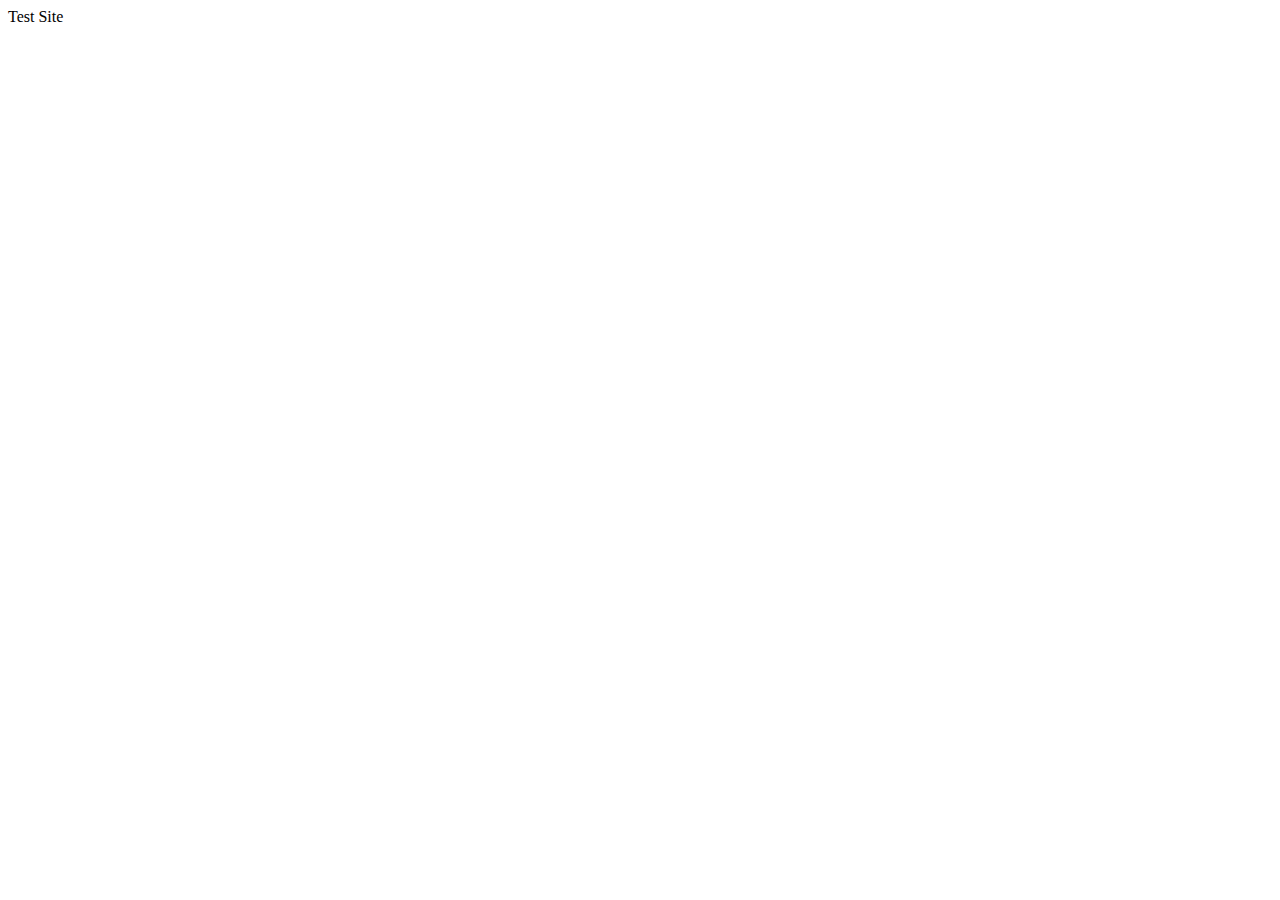
==== index.html @ 460136a5 "Create index.html" ====
<!DOCTYPE html>
<html lang="en">
<head>
    <meta charset="UTF-8">
    <meta http-equiv="X-UA-Compatible" content="IE=edge">
    <meta name="viewport" content="width=device-width, initial-scale=1.0">
    <title>Auflare Type</title>
    <link rel="stylesheet" href="assets/style.css">
    <link rel="shortcut icon" href="assets/auflare.svg" type="image/x-icon">
</head>
<body>
Test Site  
</body>
</html>
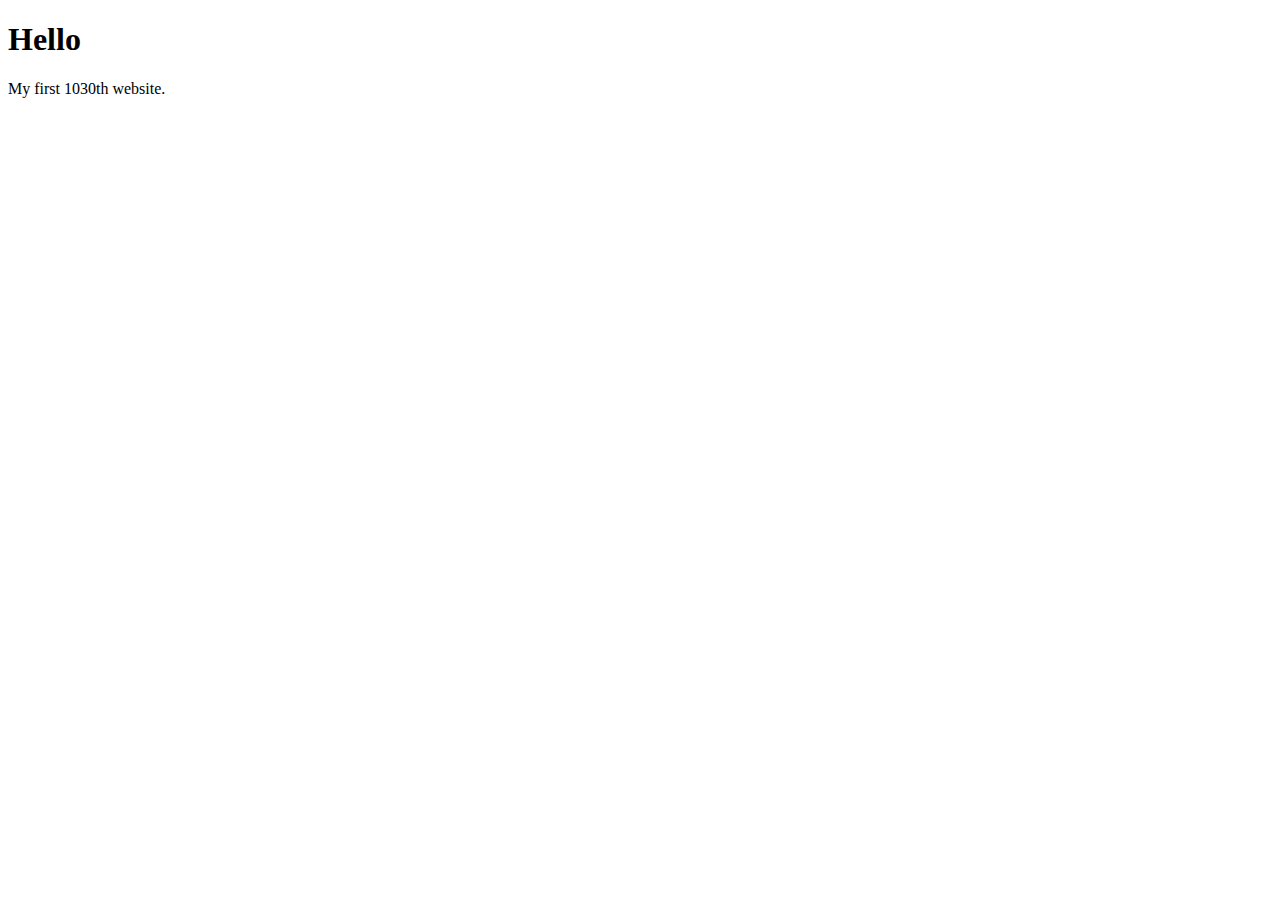
==== commit 6052c978: "Update index.html" ====
--- a/index.html
+++ b/index.html
@@ -9,6 +9,8 @@
     <link rel="shortcut icon" href="assets/auflare.svg" type="image/x-icon">
 </head>
 <body>
-Test Site  
-</body>
+    <h1>Hello</h1>
+    <p>My first 1030th website.</p>
+    
+    </body>
 </html>
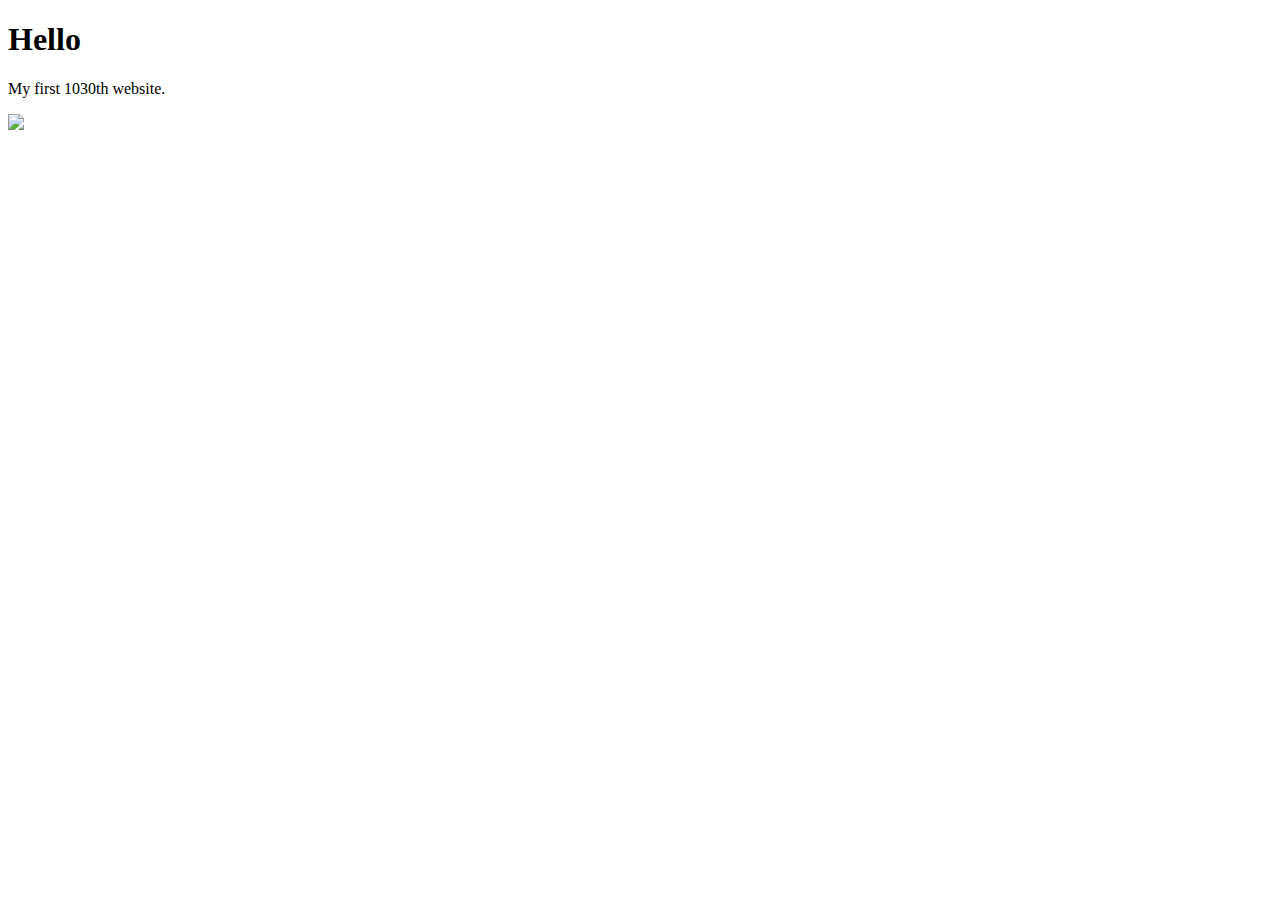
==== commit ebf54c0d: "Update index.html" ====
--- a/index.html
+++ b/index.html
@@ -11,6 +11,6 @@
 <body>
     <h1>Hello</h1>
     <p>My first 1030th website.</p>
-    
+    <img src="https://www.auflare.co/assets/auflare-logo/auflare.svg"/>
     </body>
 </html>
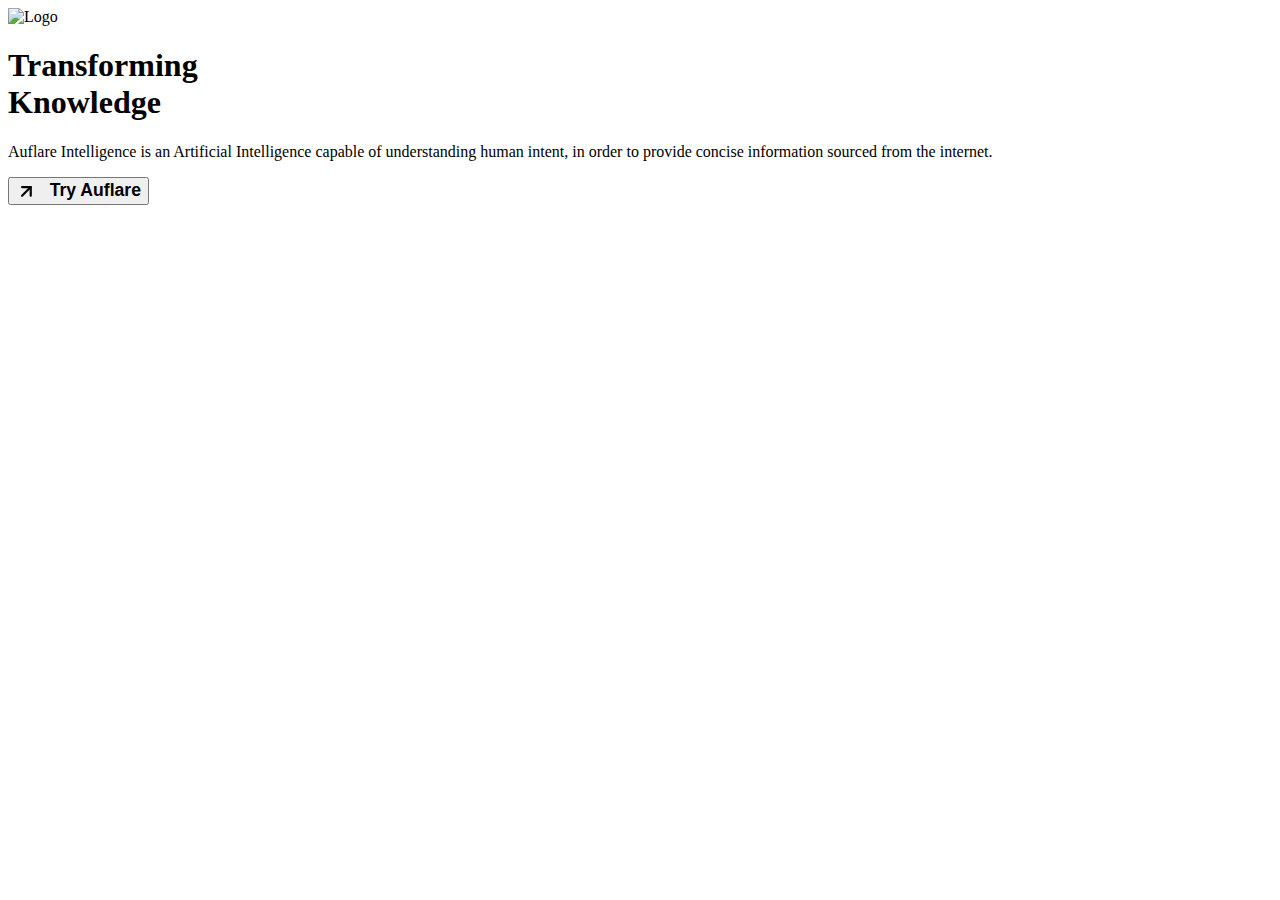
==== commit 66865b16: "Homepage" ====
--- a/index.html
+++ b/index.html
@@ -2,15 +2,39 @@
 <html lang="en">
 <head>
     <meta charset="UTF-8">
+    <meta name="viewport" content="width=device-width, initial-scale=1.0">
     <meta http-equiv="X-UA-Compatible" content="IE=edge">
-    <meta name="viewport" content="width=device-width, initial-scale=1.0">
-    <title>Auflare Type</title>
-    <link rel="stylesheet" href="assets/style.css">
-    <link rel="shortcut icon" href="assets/auflare.svg" type="image/x-icon">
+    <title>Auflare</title>
+    <meta name="author" content="Auflare">
+    <meta name="description" content="Auflare Intelligence is an Artificial Intelligence capable of understanding human intent, in order to provide concise information sourced from the internet.">
+    <meta name="keywords" content="Artificial, Intelligence, Artificial Intelligence, auflare, Auflare, machine learning, machine, learning, algorithm, search, information">
+    <link rel="stylesheet" href="../auflare/style.css">
+    <link rel="shortcut icon" href="../assets/auflare-logo/512-auflare.png" type="image/x-icon">
+    <link rel="mask-icon" href="../assets/auflare-logo/512-auflare.png" color="#111111">
+    <meta name="robots" content="index, follow">
+    <meta name="theme-color" content="#151515">
+    <link rel="apple-touch-startup-image" href="../assets/auflare-logo/app-auflare.png">
+    <link rel="apple-touch-icon" href="../assets/auflare-logo/app-auflare.png">
+    <meta name="mobile-web-app-capable" content="yes" />
+    <meta name="apple-touch-fullscreen" content="yes" />
+    <meta name="apple-mobile-web-app-title" content="Auflare" />
+    <meta name="apple-mobile-web-app-capable" content="yes"/>
+    <meta name="apple-mobile-web-app-status-bar-style" content="default"/>
 </head>
 <body>
-    <h1>Hello</h1>
-    <p>My first 1030th website.</p>
-    <img src="https://www.auflare.co/assets/auflare-logo/auflare.svg"/>
-    </body>
-</html>
+    <div class="banner">
+        <div id="canvas"></div>
+        <img src="../assets/auflare-logo/brand.svg" alt="Logo">
+        <span>
+            <h1>Transforming <br> Knowledge</h1>
+            <p>Auflare Intelligence is an Artificial Intelligence capable of understanding human intent, in order to provide concise information sourced from the internet.</p>
+            <button style="font-size: 1.1rem; font-weight: 600;" id="next">
+                <svg xmlns="http://www.w3.org/2000/svg" style="width: 1.3rem; height: 1.3rem; vertical-align: middle; margin-right: 0.5rem" viewBox="0 0 24 24" fill="none" stroke="currentColor" stroke-width="2.5" stroke-linecap="round" stroke-linejoin="round" class="feather feather-arrow-up-right"><line x1="7" y1="17" x2="17" y2="7"></line><polyline points="7 7 17 7 17 17"></polyline></svg>
+                Try Auflare
+            </button>
+        </span>
+    </div>
+    <script src="../auflare/p5.js"></script>
+    <script src="../auflare/main.js"></script>
+</body>
+</html>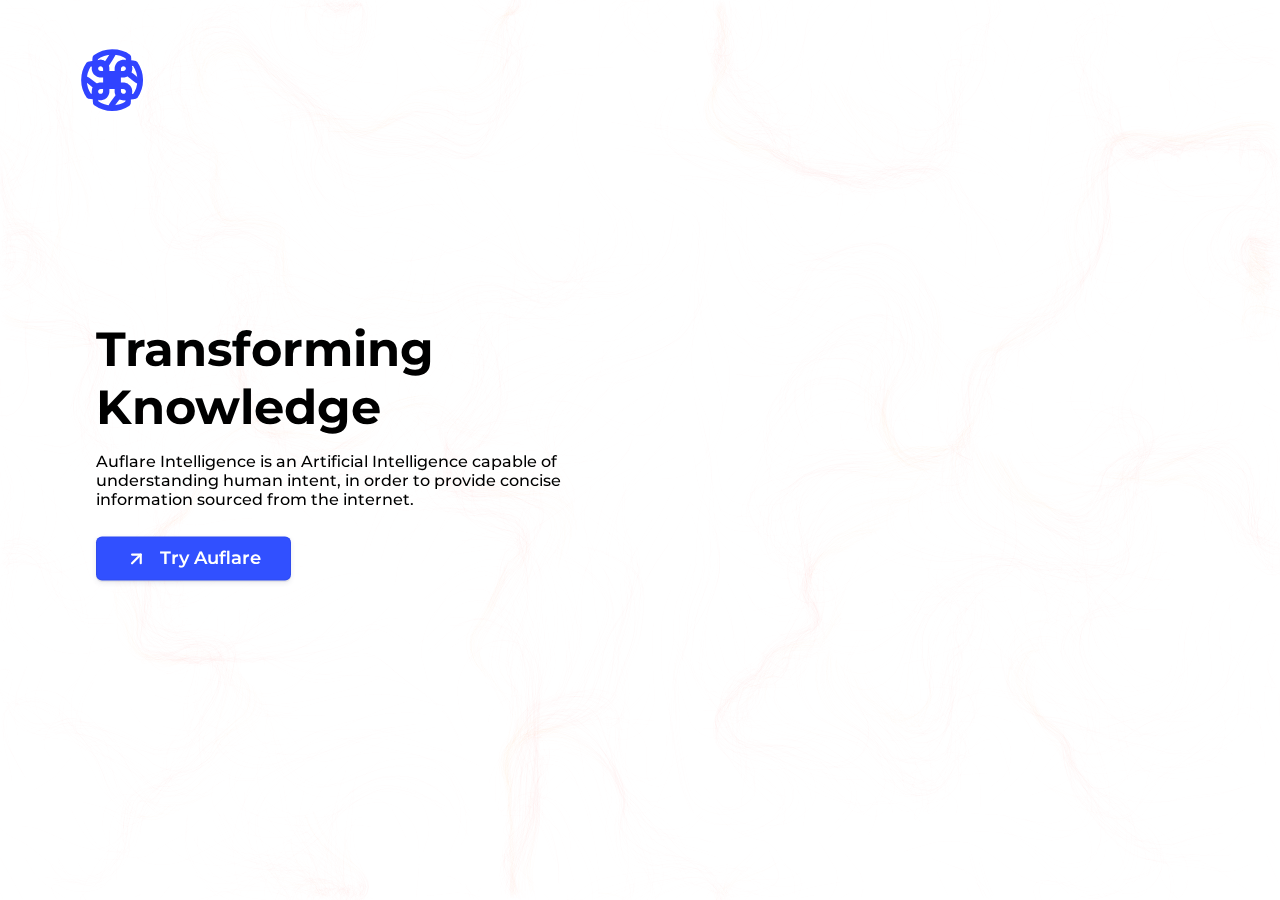
==== commit d2df008a: "Update index.html" ====
--- a/index.html
+++ b/index.html
@@ -8,13 +8,13 @@
     <meta name="author" content="Auflare">
     <meta name="description" content="Auflare Intelligence is an Artificial Intelligence capable of understanding human intent, in order to provide concise information sourced from the internet.">
     <meta name="keywords" content="Artificial, Intelligence, Artificial Intelligence, auflare, Auflare, machine learning, machine, learning, algorithm, search, information">
-    <link rel="stylesheet" href="../auflare/style.css">
-    <link rel="shortcut icon" href="../assets/auflare-logo/512-auflare.png" type="image/x-icon">
-    <link rel="mask-icon" href="../assets/auflare-logo/512-auflare.png" color="#111111">
+    <link rel="stylesheet" href="style.css">
+    <link rel="shortcut icon" href="type/assets/auflare.svg" type="image/x-icon">
+    <link rel="mask-icon" href="type/assets/auflare.svg" color="#111111">
     <meta name="robots" content="index, follow">
     <meta name="theme-color" content="#151515">
-    <link rel="apple-touch-startup-image" href="../assets/auflare-logo/app-auflare.png">
-    <link rel="apple-touch-icon" href="../assets/auflare-logo/app-auflare.png">
+    <link rel="apple-touch-startup-image" href="type/assets/auflare.svg">
+    <link rel="apple-touch-icon" href="type/assets/auflare.svg">
     <meta name="mobile-web-app-capable" content="yes" />
     <meta name="apple-touch-fullscreen" content="yes" />
     <meta name="apple-mobile-web-app-title" content="Auflare" />
@@ -24,7 +24,7 @@
 <body>
     <div class="banner">
         <div id="canvas"></div>
-        <img src="../assets/auflare-logo/brand.svg" alt="Logo">
+        <img src="type/assets/auflare.svg" alt="Logo">
         <span>
             <h1>Transforming <br> Knowledge</h1>
             <p>Auflare Intelligence is an Artificial Intelligence capable of understanding human intent, in order to provide concise information sourced from the internet.</p>
@@ -34,7 +34,7 @@
             </button>
         </span>
     </div>
-    <script src="../auflare/p5.js"></script>
-    <script src="../auflare/main.js"></script>
+    <script src="p5.js"></script>
+    <script src="main.js"></script>
 </body>
-</html>+</html>
--- a/style.css
+++ b/style.css
@@ -0,0 +1,125 @@
+/*==================================================
+ * Custom Components V2.0
+ * Cohen Coombs 2022 (c) All Rights Reserved
+ * Unauthorized copying of this file, via any medium is strictly prohibited
+ * Proprietary and confidential
+ * Written by Cohen Coombs, 2022
+==================================================*/
+
+@import url('https://fonts.googleapis.com/css2?family=Montserrat:ital,wght@0,300;0,400;0,600;0,900;1,500&display=swap');
+@import url('elements.css');
+:root {
+  --background: #111111;
+  --component: #151515;
+  --text: #ffffff;
+  --subtext: #ccc;
+  --link: #3355ff;
+  --theme: #3150ff;
+  --slider: #bbbbbb;
+  --shade-1: #111111;
+  --shade-2: #222222;
+  --shade-3: #333333;
+  --theme-red: rgb(220, 30, 50);
+  --theme-green: rgb(60, 200, 80);
+  --theme-orange: rgb(255, 200, 30);
+}
+@media (prefers-color-scheme: light) {
+  :root {
+    --background: #ffffff;
+    --component: #eeeeee;
+    --text: #000000;
+    --subtext: #222222;
+    --link: #3355ff;
+    --theme: #3150ff;
+    --slider: #bbbbbb;
+    --shade-1: #ffffff;
+    --shade-2: #eeeeee;
+    --shade-3: #dddddd;
+    --theme-red: rgb(220, 30, 50);
+    --theme-green: rgb(60, 200, 80);
+    --theme-orange: rgb(255, 200, 30);
+  }
+}
+* {
+  box-sizing: border-box;
+  transition: 0.4s;
+}
+::selection {
+  background-color: rgba(100, 150, 255, 0.3);
+  color: var(--text);
+}
+body {
+  background: var(--background);
+  color: var(--text);
+  padding: 0;
+  margin: 0;
+  font-family: 'Montserrat', sans-serif;
+  -moz-user-select: none;
+  -webkit-user-select: none;
+  -ms-user-select: none;
+  user-select: none;
+  overflow-x: hidden;
+}
+.app-container {
+  width: 100%;
+  position: absolute;
+  top: 50%;
+  left: 50%;
+  transform: translate(-50%, -50%);
+  padding: 0 20vw 0 20vw;
+}
+@media screen and (max-width: 768px) {
+  .app-container {
+    padding: 1rem;
+    margin-top: 2rem;
+  }
+  .banner span {
+    left: 0 !important;
+  }
+  .banner img {
+    left: 1rem !important;
+  }
+  .banner h1 {
+    font-size: 2.4rem !important;
+  }
+}
+canvas {
+  display: block;
+  opacity: 40%;
+}
+@media (prefers-color-scheme: light) {
+  canvas {
+    display: block;
+    opacity: 70%;
+  }
+}
+.banner {
+  height: 100vh;
+  overflow-y: hidden;
+  max-height: 100vh;
+  position: absolute;
+  top: 0;
+  left: 0;
+}
+.banner span {
+  position: absolute;
+  top: 50%;
+  left: 5rem;
+  transform: translateY(-50%);
+  font-weight: 500;
+  padding: 1rem;
+}
+.banner h1 {
+  font-size: 3rem;
+  margin: 0;
+}
+.banner p {
+  max-width: 500px;
+}
+.banner img {
+  position: absolute;
+  top: 3rem;
+  left: 5rem;
+  width: auto;
+  height: 4rem;
+}
